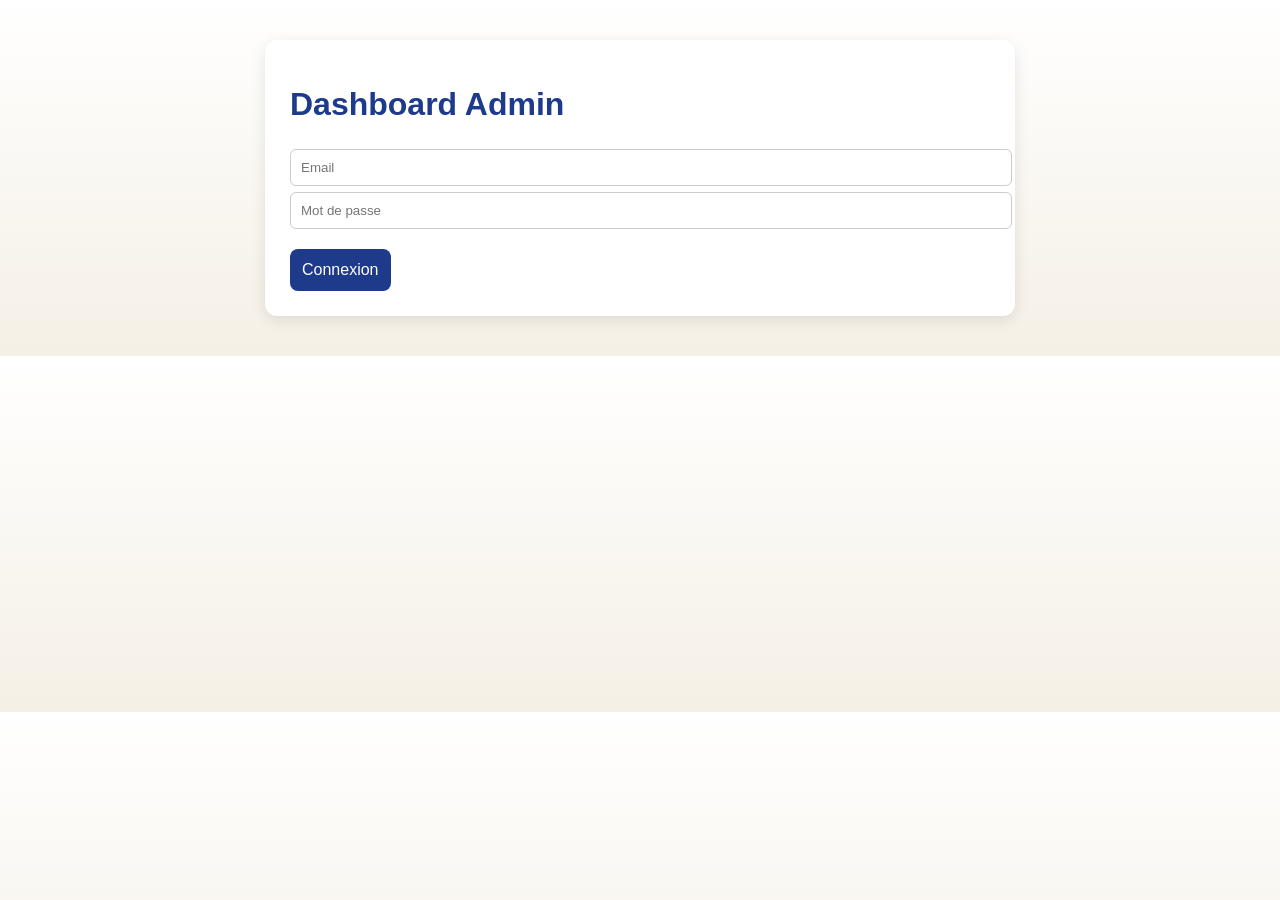
==== admin.html @ 33eb9c96 "Add files via upload" ====
<!DOCTYPE html>
<html lang="fr">
<head>
<meta charset="UTF-8">
<title>Dashboard Admin</title>
<link rel="stylesheet" href="style.css">
</head>

<body>

<div class="container">

<h1>Dashboard Admin</h1>

<div id="login">

<input id="email" placeholder="Email">
<input id="password" type="password" placeholder="Mot de passe">

<button onclick="login()">Connexion</button>

</div>

<div id="dashboard" style="display:none;">

<h2>Réponses collectées</h2>

<p id="count"></p>

<table border="1" cellpadding="8">

<thead>
<tr>
<th>Commune</th>
<th>Inquiétude</th>
<th>Intention</th>
<th>Contact</th>
</tr>
</thead>

<tbody id="tbody"></tbody>

</table>

</div>

</div>

<script src="script.js"></script>

</body>
</html>
---- style.css ----
body {
background: linear-gradient(to bottom, #ffffff, #f5f0e6);
font-family: Arial, sans-serif;
color: #0a2540;
}

.container {
max-width: 700px;
margin: 40px auto;
padding: 25px;
background: white;
border-radius: 12px;
box-shadow: 0 4px 15px rgba(0,0,0,0.1);
}

h1 {
color: #1e3a8a;
margin-bottom: 20px;
}

h2 {
margin-top: 25px;
color: #1e3a8a;
font-size: 18px;
}

label {
display: block;
margin-top: 15px;
font-weight: bold;
}

select, input {
width: 100%;
padding: 10px;
margin-top: 6px;
border-radius: 6px;
border: 1px solid #ccc;
}

button {
background-color: #1e3a8a;
color: white;
padding: 12px;
border: none;
border-radius: 8px;
margin-top: 20px;
font-size: 16px;
cursor: pointer;
}

button:hover {
background-color: #0a2540;
}
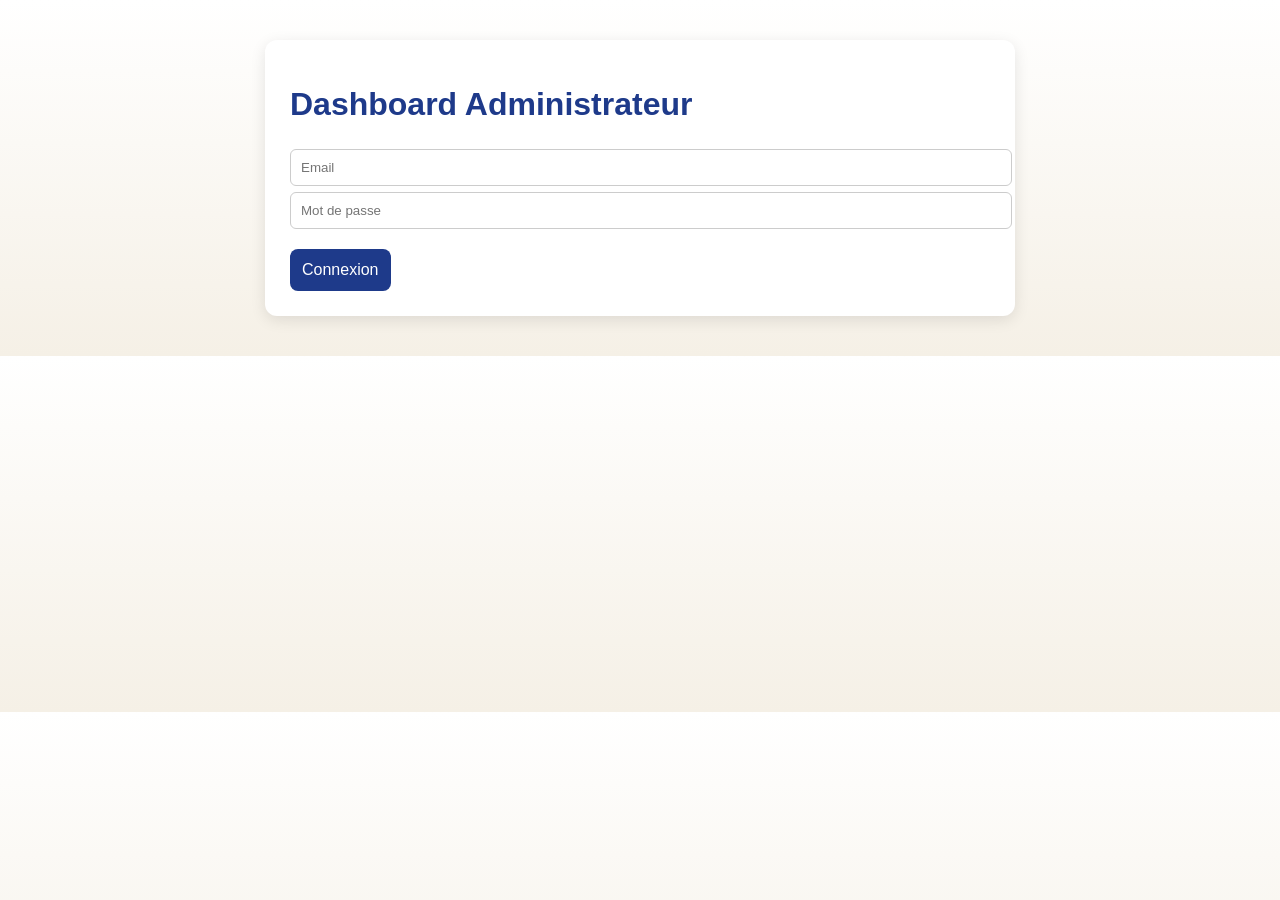
==== commit 1096b0fc: "Update admin.html for French localization" ====
--- a/admin.html
+++ b/admin.html
@@ -1,47 +1,65 @@
-
 <!DOCTYPE html>
 <html lang="fr">
+
 <head>
+
 <meta charset="UTF-8">
+
 <title>Dashboard Admin</title>
+
 <link rel="stylesheet" href="style.css">
+
 </head>
 
 <body>
 
 <div class="container">
 
-<h1>Dashboard Admin</h1>
+<h1>Dashboard Administrateur</h1>
+
+
+<!-- LOGIN -->
 
 <div id="login">
 
 <input id="email" placeholder="Email">
-<input id="password" type="password" placeholder="Mot de passe">
 
-<button onclick="login()">Connexion</button>
+<input id="password"
+type="password"
+placeholder="Mot de passe">
+
+<button onclick="login()">
+
+Connexion
+
+</button>
 
 </div>
 
+
+<!-- DASHBOARD -->
+
 <div id="dashboard" style="display:none;">
 
-<h2>Réponses collectées</h2>
+<button onclick="logout()" class="logoutBtn">
 
-<p id="count"></p>
+Déconnexion
 
-<table border="1" cellpadding="8">
+</button>
 
-<thead>
-<tr>
-<th>Commune</th>
-<th>Inquiétude</th>
-<th>Intention</th>
-<th>Contact</th>
-</tr>
-</thead>
+<h2>Répondants</h2>
 
-<tbody id="tbody"></tbody>
+<div id="nameList" class="nameList">
 
-</table>
+</div>
+
+<h2>Détails</h2>
+
+<div id="details" class="detailsBox">
+
+Cliquez sur un nom pour voir les réponses
+
+</div>
 
 </div>
 
@@ -50,4 +68,5 @@
 <script src="script.js"></script>
 
 </body>
+
 </html>
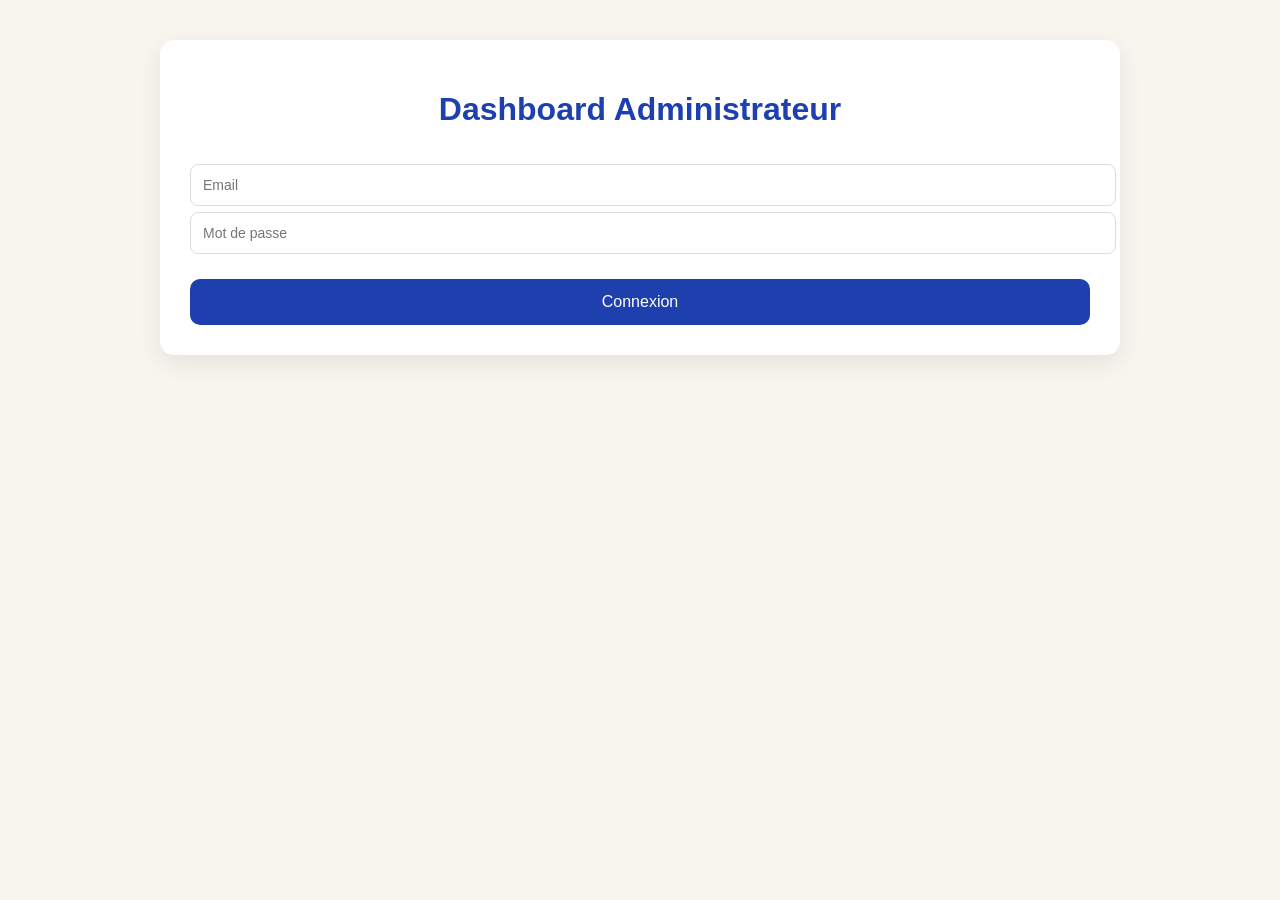
==== commit a09bea25: "Fix HTML structure and formatting issues" ====
--- a/admin.html
+++ b/admin.html
@@ -22,7 +22,8 @@
 
 <div id="login">
 
-<input id="email" placeholder="Email">
+<input id="email"
+placeholder="Email">
 
 <input id="password"
 type="password"
@@ -37,11 +38,14 @@
 </div>
 
 
+
 <!-- DASHBOARD -->
 
-<div id="dashboard" style="display:none;">
+<div id="dashboard"
+style="display:none;">
 
-<button onclick="logout()" class="logoutBtn">
+<button onclick="logout()"
+class="logoutBtn">
 
 Déconnexion
 
@@ -49,15 +53,10 @@
 
 <h2>Répondants</h2>
 
-<div id="nameList" class="nameList">
+<div id="nameList"
+class="nameList">
 
-</div>
-
-<h2>Détails</h2>
-
-<div id="details" class="detailsBox">
-
-Cliquez sur un nom pour voir les réponses
+<!-- Les noms apparaissent ici -->
 
 </div>
 
--- a/style.css
+++ b/style.css
@@ -1,55 +1,233 @@
+/* ===== STYLE GENERAL ===== */
 
 body {
-background: linear-gradient(to bottom, #ffffff, #f5f0e6);
-font-family: Arial, sans-serif;
-color: #0a2540;
-}
+font-family: 'Segoe UI', sans-serif;
+margin: 0;
+background: #f8f5ef; /* beige clair */
+}
+
+/* ===== CONTAINER ===== */
 
 .container {
-max-width: 700px;
+max-width: 900px;
 margin: 40px auto;
-padding: 25px;
 background: white;
-border-radius: 12px;
-box-shadow: 0 4px 15px rgba(0,0,0,0.1);
-}
+padding: 30px;
+border-radius: 14px;
+box-shadow: 0 8px 25px rgba(0,0,0,0.08);
+}
+
+/* ===== TITRES ===== */
 
 h1 {
-color: #1e3a8a;
-margin-bottom: 20px;
+text-align: center;
+color: #1e40af; /* bleu */
+margin-bottom: 30px;
 }
 
 h2 {
-margin-top: 25px;
-color: #1e3a8a;
-font-size: 18px;
-}
+color: #1e40af;
+border-left: 6px solid #d6b98c; /* beige */
+padding-left: 10px;
+margin-top: 30px;
+}
+
+/* ===== FORMULAIRE ===== */
 
 label {
 display: block;
 margin-top: 15px;
-font-weight: bold;
-}
-
-select, input {
+font-weight: 600;
+color: #1e40af; /* bleu */
+}
+
+input, select, textarea {
 width: 100%;
-padding: 10px;
+padding: 12px;
 margin-top: 6px;
-border-radius: 6px;
-border: 1px solid #ccc;
-}
+border-radius: 8px;
+border: 1px solid #ddd;
+font-size: 14px;
+}
+
+textarea {
+resize: vertical;
+}
+
+/* ===== CHECKBOX ===== */
+
+input[type="checkbox"] {
+width: auto;
+margin-right: 8px;
+}
+
+.checkboxGroup {
+background: #f8fafc;
+padding: 12px;
+border-radius: 10px;
+margin-top: 8px;
+border: 1px solid #eee;
+}
+
+/* ===== BOUTON ===== */
 
 button {
-background-color: #1e3a8a;
+margin-top: 25px;
+background: #1e40af;
 color: white;
-padding: 12px;
+padding: 14px;
 border: none;
-border-radius: 8px;
-margin-top: 20px;
+border-radius: 10px;
 font-size: 16px;
 cursor: pointer;
+width: 100%;
+transition: 0.2s;
 }
 
 button:hover {
-background-color: #0a2540;
-}
+background: #1634a0;
+}
+
+/* ===== MESSAGE SUCCESS ===== */
+
+#success {
+margin-top: 20px;
+padding: 15px;
+background: #dcfce7;
+border-radius: 10px;
+color: #166534;
+font-weight: bold;
+}
+
+/* ===== DASHBOARD ===== */
+
+.nameList {
+display: grid;
+grid-template-columns: repeat(auto-fit, minmax(200px,1fr));
+gap: 12px;
+margin-top: 20px;
+}
+
+.nameCard {
+background: #e0f2fe;
+padding: 15px;
+border-radius: 12px;
+cursor: pointer;
+font-weight: bold;
+transition: 0.2s;
+text-align: center;
+}
+
+.nameCard:hover {
+background: #bae6fd;
+transform: scale(1.03);
+}
+
+.detailsBox {
+margin-top: 20px;
+background: #fff7ed;
+padding: 20px;
+border-radius: 12px;
+border-left: 6px solid #d6b98c;
+}
+
+/* ===== LOGOUT ===== */
+
+.logoutBtn {
+background: #dc2626;
+margin-bottom: 15px;
+}
+
+.logoutBtn:hover {
+background: #b91c1c;
+}
+
+/* ===== QUESTIONS / REPONSES DASHBOARD ===== */
+
+.qa {
+margin-bottom: 12px;
+padding: 10px;
+border-bottom: 1px solid #eee;
+display: flex;
+flex-direction: column;
+}
+
+.question {
+font-weight: bold;
+color: #1e40af; /* bleu */
+font-size: 14px;
+margin-bottom: 4px;
+}
+
+.answer {
+color: #444;
+background: #f8fafc;
+padding: 10px;
+border-radius: 8px;
+border-left: 4px solid #d6b98c; /* beige */
+font-size: 14px;
+line-height: 1.4;
+}
+
+/* Pour réponses multiples */
+
+.answer.multi {
+background: #fef3c7;
+border-left: 4px solid #f59e0b;
+}
+
+/* ===== SEPARATION VISUELLE FORMULAIRE ===== */
+
+.sectionBox {
+background: #fafafa;
+padding: 20px;
+border-radius: 12px;
+margin-top: 20px;
+border: 1px solid #eee;
+}
+
+/* ===== TABLE DASHBOARD ===== */
+
+.tableContainer {
+
+overflow-x: auto;
+
+}
+
+table {
+
+width: 100%;
+border-collapse: collapse;
+margin-top: 20px;
+
+}
+
+th {
+
+background: #1e40af;
+color: white;
+padding: 10px;
+font-size: 13px;
+
+}
+
+td {
+
+padding: 10px;
+border-bottom: 1px solid #eee;
+font-size: 13px;
+
+}
+
+tr:hover {
+
+background: #f1f5f9;
+
+}
+
+td:first-child {
+
+font-weight: bold;
+background: #e0f2fe;
+
+}
